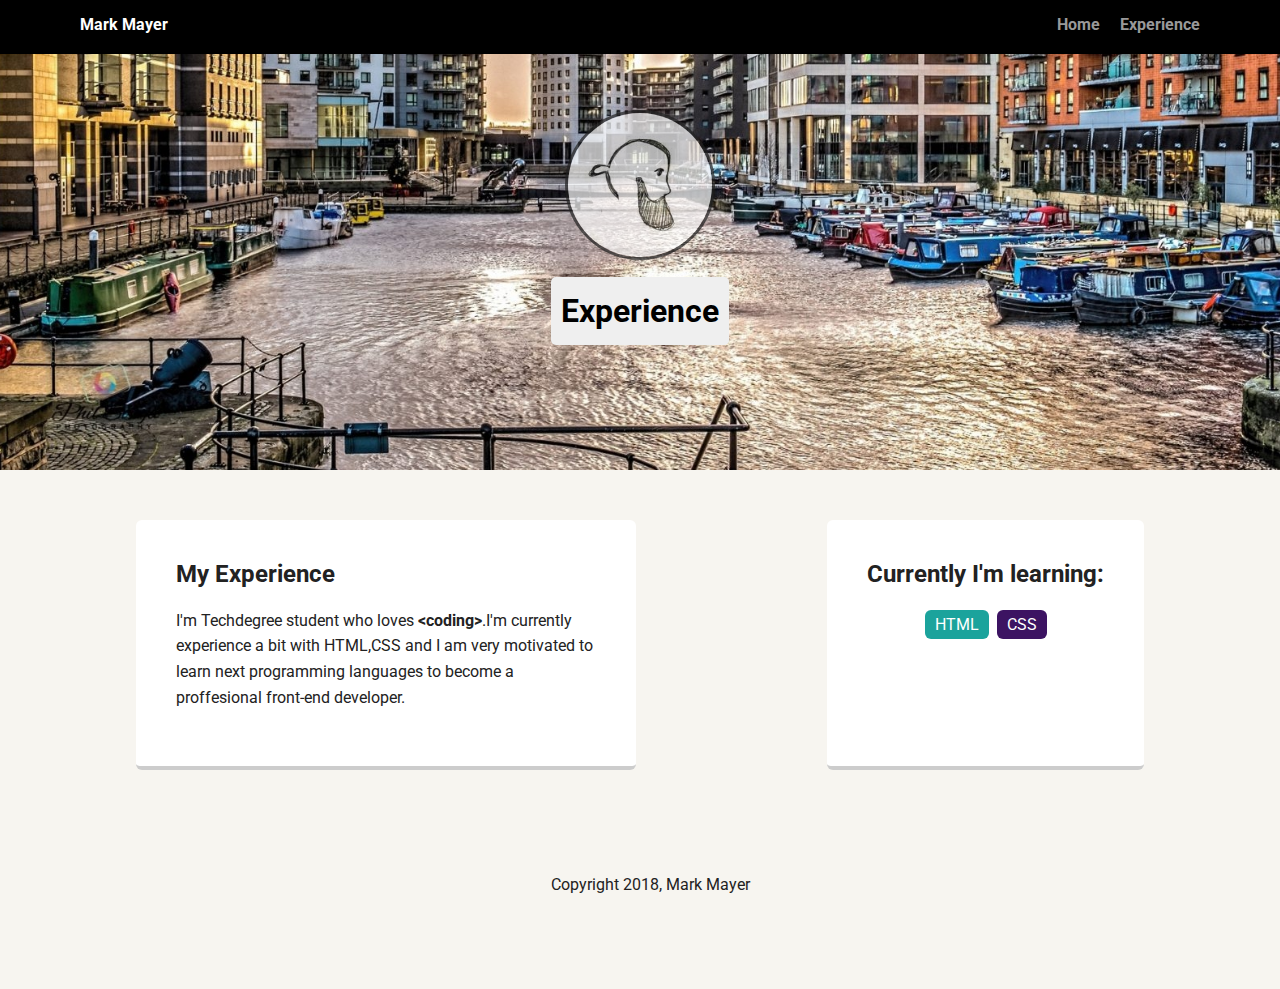
==== experience.html @ 32ba4d20 "Added project files" ====
<!doctype html>
<html lang="en">
<head>
  <meta charset="utf-8">
  <title>Mark Mayer's Experience</title>
  <meta name="viewport" content="width=device-width, initial-scale=1.0">
  <link rel="stylesheet" href="styles.css">
  <link href="https://fonts.googleapis.com/css?family=Muli%7CRoboto:400,300,500,700,900" rel="stylesheet"></head>
  <body>

    <div class="main-nav">
        <ul class="nav">
          <li class="name">Mark Mayer</li>
          <li><a href="index.html">Home</a></li>
          <li><a href="">Experience</a></li>
        </ul>
    </div>

    <header>
	<img src="images/me.png" alt="Mark Mayer logo" class="profile-image">
      <h1 class="tag name">Experience</h1>
    </header>

    <main class="flex">
      <div class="card">
        <h2>My Experience</h2>
        <p>I'm Techdegree student who loves <strong>&lt;coding&gt;</strong>.I'm currently experience a bit with HTML,CSS
		and I am very motivated to learn next programming languages to become a proffesional front-end developer.</p>
      </div> 

      <div class="card">
        <h2>Currently I'm learning:</h2>
        <ul class="skills">
          <li>HTML</li>
          <li>CSS</li>
        </ul>
      </div> 

    </main>
    <footer>
      <p class="copyright">Copyright 2018, Mark Mayer</p>
    </footer>
  </body>
  </html>
---- styles.css ----
/* Global Layout Set-up */
* { 
  box-sizing: border-box;
}
  
body {
  margin: 0;
  padding: 0;
  text-align: center;
  font-family: 'Roboto', sans-serif;
  color: #222;
  background: #f7f5f0;
}
/* Link Styles */

a {
  text-decoration: none;
  color: #999;
}
a:hover {
  color: #6633ff;
}

/* Section Styles */

.main-nav {
  width: 100%;
  background: black;
  min-height: 30px;
  padding: 10px;
  position: fixed;
  text-align: center;
}
.nav {
  display: flex;
  justify-content: space-around;
  font-weight: 700;
  list-style-type: none;
  margin: 0 auto;
  padding: 0;
}

.nav .name {
    display: block;
    margin-right: auto;
    color: white;
}
.nav li {
  padding: 5px 10px 10px 10px;
}
.nav a {
  transition: all .5s;
}
.nav a:hover {
  color: white
}

header {
  text-align: center;
  background: url('images/leeds.jpg') no-repeat top center ;
  background-size: cover;
  overflow: hidden;
  padding-top: 60px;
}
header {
  line-height: 1.5;
}
header .profile-image {
  margin-top: 50px;
  width: 150px;
  height: 150px;
  border-radius: 50%;
  border: 3px solid #222;
  transition: all .8s;
  opacity: 0.7;
}
header .profile-image:hover {
  transform: scale(1.2) rotate(5deg);
  opacity: 0.9;
}
.tag {
  background-color: #efefef;
  color: black;
  padding: 10px;
  border-radius: 5px;
  display: table;
  margin: 10px auto;
} 
.location {
  background-color: #222;
  color: yellow;
}
.card {
  margin: 30px;
  padding: 20px 40px 40px;
  max-width: 500px;
  text-align: left;
  background: #fff;
  border-bottom: 4px solid #ccc;
  border-radius: 6px;
  transition: all .5s;
}
.card:hover {
  border-color: #ff99ff;
}

ul.skills {
  padding: 0;
  text-align: center;
}

.skills li {
  border-radius: 6px;
  display: inline-block;
  background: #3C1362;
  color: white;
  padding: 5px 10px;
  margin: 2px;
}

.skills li:nth-child(odd) {
  background:#1BA39C;
}

footer {
  width: 100%;
  min-height: 30px;
  padding: 20px 0 40px 20px;
}

footer .copyright {
  top: -8px;
  font-size: .75em;
}

.clearfix {
  clear: both;
}

/* Styles for larger screens */
@media screen and (min-width: 720px) {
  
  .flex {
      display: -ms-flexbox;      /* TWEENER - IE 10 */
      display: flex; 
      max-width: 1200px;
      -ms-flex-pack: distribute;
      justify-content: space-around;
      margin: 0 auto;
  }

  header {
    min-height: 470px;
  }

  .nav {
    max-width: 1200px;
    padding: 0 30px;
  }


  main {
    padding-top: 20px;
  }

  main p {
    line-height: 1.6em;
  }

  footer {
    font-size: 1.3em;
    max-width: 1200px;
    margin: 40px auto;
  }

}
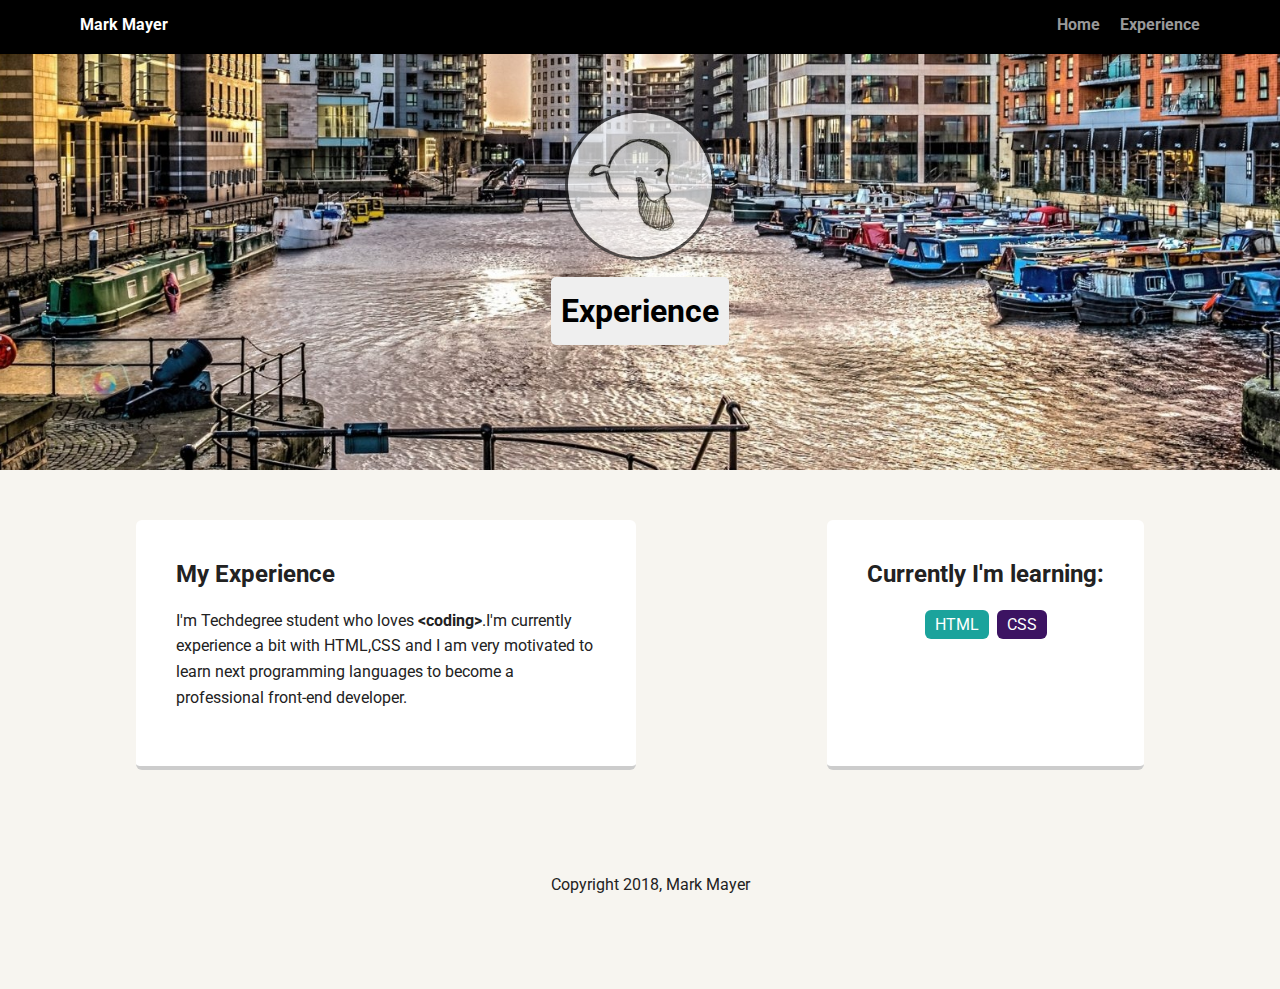
==== commit 925c8346: "Update experience.html" ====
--- a/experience.html
+++ b/experience.html
@@ -25,7 +25,7 @@
       <div class="card">
         <h2>My Experience</h2>
         <p>I'm Techdegree student who loves <strong>&lt;coding&gt;</strong>.I'm currently experience a bit with HTML,CSS
-		and I am very motivated to learn next programming languages to become a proffesional front-end developer.</p>
+		and I am very motivated to learn next programming languages to become a professional front-end developer.</p>
       </div> 
 
       <div class="card">
